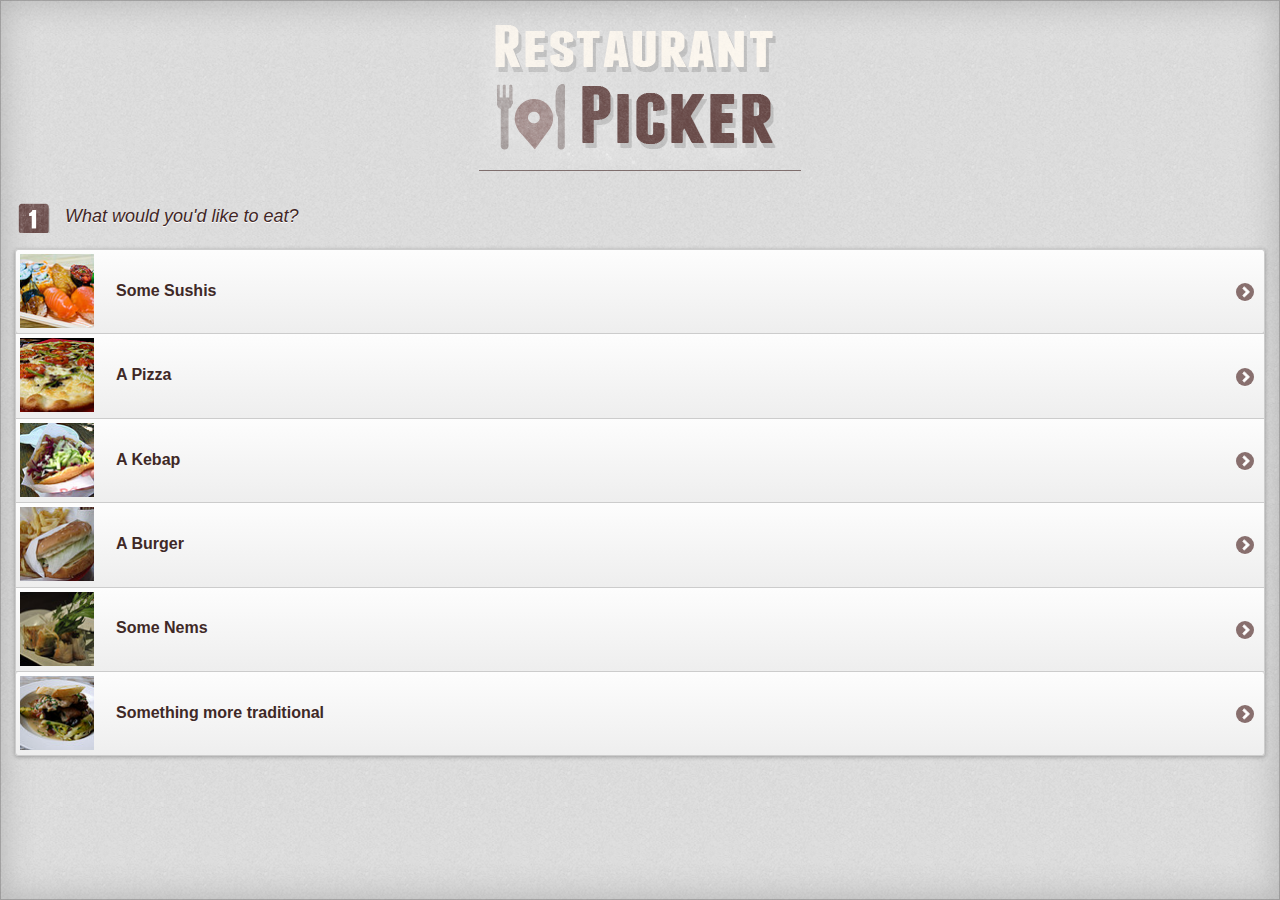
==== index.html @ beda5b20 "Initial commit -- Cater/Resturant Picker" ====
<!DOCTYPE html> 
<html> 
	<head>
  <meta charset="UTF-8">	
	<title>Restaurant Picker</title> 
	
	<meta name="viewport" content="width=device-width, initial-scale=1"> 
	<link rel="stylesheet" href="jquery.mobile.structure-1.0.1.css" />
	<link rel="apple-touch-icon" href="images/launch_icon_57.png" />
	<link rel="apple-touch-icon" sizes="72x72" href="images/launch_icon_72.png" />
	<link rel="apple-touch-icon" sizes="114x114" href="images/launch_icon_114.png" />
	<link rel="stylesheet" href="jquery.mobile-1.0.1.css" />
	<link rel="stylesheet" href="custom.css" />
	<script src="js/jquery-1.7.1.min.js"></script>
	<script src="js/jquery.mobile-1.0.1.min.js"></script>
</head> 

<body> 
<div data-role="page" id="home" data-theme="c">

	<div data-role="content">
	
	<div id="branding">
		<h1>Restaurant Picker </h1>
	</div>
	
	<div class="choice_list"> 
	<h1> What would you'd like to eat? </h1>
	
	<ul data-role="listview" data-inset="true" >
	<li><a href="choose_town.html" data-transition="slidedown"> <img src="sushis.jpg"/> <h3> Some Sushis</h3></a></li>
	<li><a href="choose_town.html"  data-transition="slidedown"> <img src="pizza.jpg"/> <h3> A Pizza </h3></a></li>
	<li><a href="choose_town.html"  data-transition="slidedown"> <img src="kebap.jpg"/> <h3> A Kebap</h3></a></li>
	<li><a href="choose_town.html"  data-transition="slidedown"> <img src="burger.jpg"/> <h3> A Burger</h3></a></li>
	<li><a href="choose_town.html"  data-transition="slidedown"> <img src="nems.jpg"/> <h3> Some Nems </h3></a></li>
	<li><a href="choose_town.html"  data-transition="slidedown"> <img src="tradi.jpg"/> <h3> Something more traditional</h3></a></li>	
	</ul>	
	
	</div>
	</div>

</div><!-- /page -->
</body>
</html>
---- custom.css ----
/*** general styling */
.ui-page.ui-body-c{
background:url(images/bg.png);
box-shadow:  0px 0px 30px 5px rgba(107, 105, 105, 0.3) inset,
 0px 0px 0px 1px rgba(107, 105, 105, 0.4) inset;

}

.ui-icon.ui-icon-arrow-r {
background-color:rgb(136, 111, 110);
}
.ui-corner-all, 
.ui-corner-top,
.ui-corner-bottom,
.ui-corner-tl,
.ui-corner-tr,
.ui-corner-bl,
.ui-header .ui-btn-corner-all,
.ui-listview-filter .ui-btn-corner-all,
#restau_infos .ui-btn-corner-all,
#contact_buttons .ui-btn-corner-all,
#notation .ui-btn-corner-all{
border-radius:0.2em;
}

.ui-btn-active {
background: #654644; /* Old browsers */
background: -moz-linear-gradient(top,  #654644 0%, #331c1b 100%); /* FF3.6+ */
background: -webkit-gradient(linear, left top, left bottom, color-stop(0%,#654644), color-stop(100%,#331c1b)); /* Chrome,Safari4+ */
background: -webkit-linear-gradient(top,  #654644 0%,#331c1b 100%); /* Chrome10+,Safari5.1+ */
background: -o-linear-gradient(top,  #654644 0%,#331c1b 100%); /* Opera 11.10+ */
background: -ms-linear-gradient(top,  #654644 0%,#331c1b 100%); /* IE10+ */
background: linear-gradient(top,  #654644 0%,#331c1b 100%); /* W3C */
color:#fff !important;
}
.ui-content .choice_list  .ui-btn-active .ui-link-inherit,
.ui-btn-down-c a.ui-link-inherit,
#home .ui-btn-down-c a.ui-link-inherit{
color:#fff !important;
}

img{
max-width: 100%;
height: auto; width: auto;
-webkit-box-sizing: border-box;
-moz-box-sizing: border-box;
box-sizing: border-box;
}
.ui-grid-a .ui-block-a, .ui-grid-a .ui-block-b {
    width: 48%;
    padding:1%;
}





/* title bar */
.ui-header.ui-bar-a{
background:url(images/header_bg.png);
}
.ui-header .ui-title {
text-indent:-9999px;
font-size:0px;
background:url(images/header_logo.png) no-repeat 69% 5px ;
height:33px;
padding:5px 0 5px 50px;
margin:0px;
}

.ui-header  .ui-btn-up-a  {
background:rgba(255, 255, 255, 0.1);
box-shadow:none;
}
.ui-header  .ui-btn-hover-a {
background:rgba(0, 0, 0, 0.3);
box-shadow:none;
}




/*** home **/

#branding{
background:url(images/logo.png) no-repeat;
width:322px;
height:165px;
text-indent:-999px;
font-size:0px;
margin:-10px auto 0 auto;
border-bottom:1px solid rgba(65, 38, 37, 0.6);
}

.choice_list h1{
margin-top:30px;
font-size:18px;
color:rgb(65, 38, 37);
font-weight:normal;
font-style:italic;
padding:5px 0 6px 50px;
background:url(images/pagination.png) no-repeat;
}

#home .choice_list h1{
background-position: 0 -16px;
}
#home .choice_list  h3{
padding-top:10px;
color:rgb(63, 41, 39);
}
#home .choice_list .ui-btn-active  a.ui-link-inherit h3{
color:#fff;
}
.choice_list  img{
padding:3px;
}



/** Chose the town **/

#choisir_ville .choice_list h1{
background-position: 0 -72px;
margin-bottom:20px;
}
#choisir_ville .choice_list a{
padding-top:10px;
color:rgb(63, 41, 39);
}
#choisir_ville .ui-listview-filter a{
padding-top:0px;
}


/** choix du restaurant **/
#choisir_restau .choice_list h1{
background-position: 0 -132px;
margin:10px auto 20px auto;
}
#choisir_restau .choice_list a{
padding-top:10px;
color:rgb(63, 41, 39);
}

#choisir_restau .classement{
display:inline-bloc;
background:url(images/pagination.png) no-repeat  0 -182px;
height:22px;
text-indent:-999px;
font-size:0px;
}

#choisir_restau .one{
width:30px;
}
#choisir_restau .two{
width:55px;
}
#choisir_restau .three{
width:75px;
}
#choisir_restau .four{
width:99px;
}







/** restau **/
#restau_infos,
#contact_infos {
color:rgb(63, 41, 39);
font-size:14px;
}
#restau_infos h1,
#contact_infos h2,
#notation h2{
color:rgb(63, 41, 39);
font-size:18px;
margin:0 auto 5px auto;
}

#restau_infos p,
#restau_infos ul,
#contact_infos p{
margin:2px auto 5px auto;
}
#restau_infos ul{
padding:0 0 0 10px;
}
#restau_infos ul  li{
list-style-type:square;
margin-left:5px;
}

#restau_infos .ui-block-b .ui-btn {
font-size:12px;
}
#restau_infos .ui-block-b .ui-btn-inner{
padding:5px;
}

#contact_buttons a{
color:rgb(63, 41, 39);
}

.ui-icon-maps {
background: rgb(63, 41, 39) url(images/maps.png) no-repeat;
}
.ui-icon-tel{
background: rgb(63, 41, 39) url(images/phone.png) no-repeat;
}

/** add the stars to the drop down */
#note_utilisateur-menu a{
padding-left:100px;
position:relative;
}

#note_utilisateur-button span.ui-btn-text{
background:url(images/pagination.png) no-repeat;
} 

#note_utilisateur-button span.ui-btn-inner{
	padding-left:5px;
} 

#note_utilisateur-menu li a:before{
content: "   ";
display:inline-block;
width:115px;
height:20px;
background:url(images/pagination.png) no-repeat;
position:absolute;
left:0px;
}
.one #note_utilisateur-button span.ui-btn-text,
#note_utilisateur-menu li a:before{
background-position: -75px -182px;
}
.two #note_utilisateur-button span.ui-btn-text,
#note_utilisateur-menu li + li a:before{
background-position: -52px -182px;
}
.three #note_utilisateur-button span.ui-btn-text,
#note_utilisateur-menu li + li +li a:before{
background-position: -27px -182px;
}
.four #note_utilisateur-button span.ui-btn-text,
#note_utilisateur-menu li + li +li +li a:before{
background-position: -2px -182px;
}
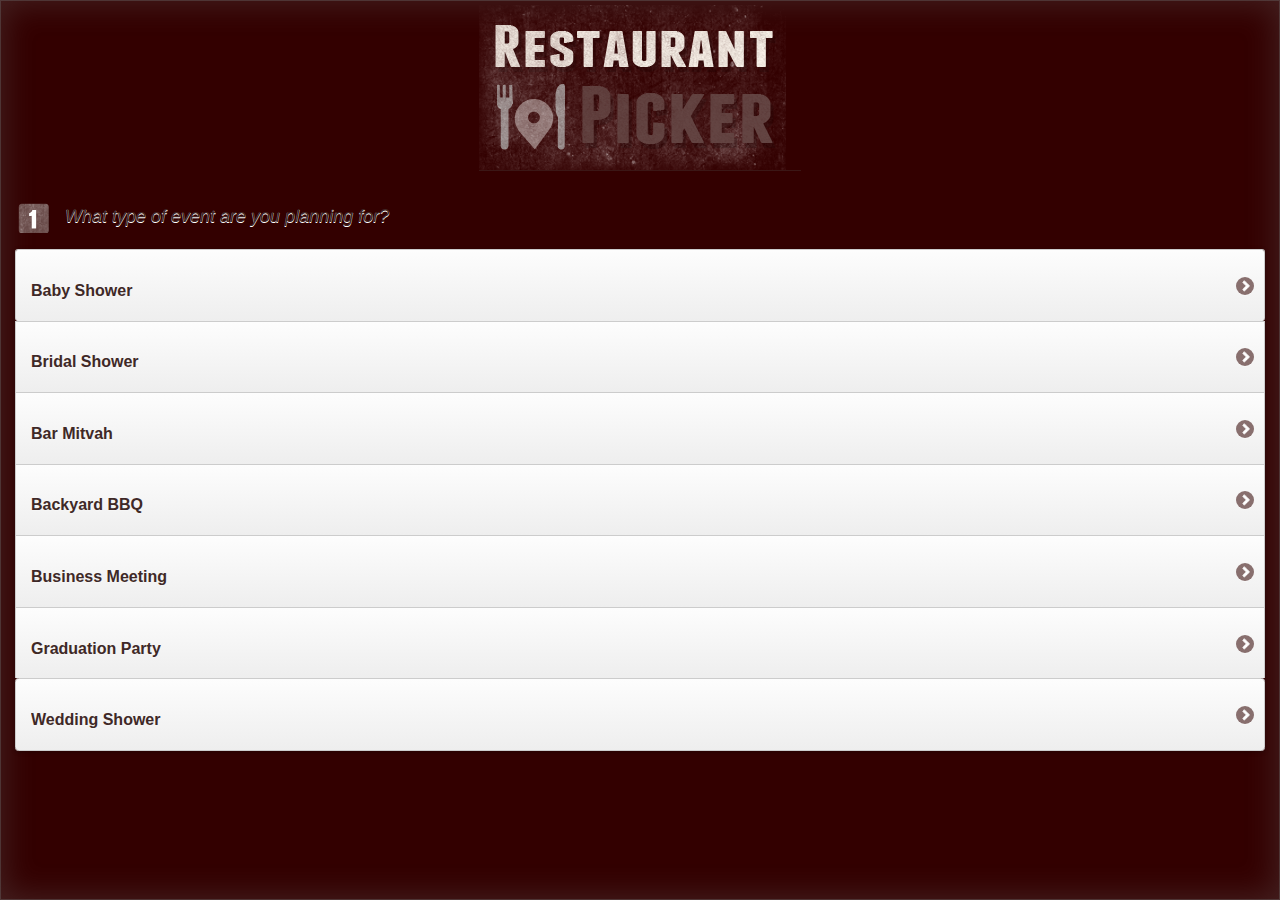
==== commit 132617c0: "index edited to display list of events options" ====
--- a/index.html
+++ b/index.html
@@ -2,7 +2,7 @@
 <html> 
 	<head>
   <meta charset="UTF-8">	
-	<title>Restaurant Picker</title> 
+	<title>Welcome to CATEr</title> 
 	
 	<meta name="viewport" content="width=device-width, initial-scale=1"> 
 	<link rel="stylesheet" href="jquery.mobile.structure-1.0.1.css" />
@@ -25,15 +25,16 @@
 	</div>
 	
 	<div class="choice_list"> 
-	<h1> What would you'd like to eat? </h1>
+	<h1> What type of event are you planning for? </h1>
 	
 	<ul data-role="listview" data-inset="true" >
-	<li><a href="choose_town.html" data-transition="slidedown"> <img src="sushis.jpg"/> <h3> Some Sushis</h3></a></li>
-	<li><a href="choose_town.html"  data-transition="slidedown"> <img src="pizza.jpg"/> <h3> A Pizza </h3></a></li>
-	<li><a href="choose_town.html"  data-transition="slidedown"> <img src="kebap.jpg"/> <h3> A Kebap</h3></a></li>
-	<li><a href="choose_town.html"  data-transition="slidedown"> <img src="burger.jpg"/> <h3> A Burger</h3></a></li>
-	<li><a href="choose_town.html"  data-transition="slidedown"> <img src="nems.jpg"/> <h3> Some Nems </h3></a></li>
-	<li><a href="choose_town.html"  data-transition="slidedown"> <img src="tradi.jpg"/> <h3> Something more traditional</h3></a></li>	
+	<li><a href="choose_town.html" data-transition="slidedown"> <h3> Baby Shower</h3></a></li>
+	<li><a href="choose_town.html"  data-transition="slidedown"><h3> Bridal Shower </h3></a></li>
+	<li><a href="choose_town.html"  data-transition="slidedown"> <h3> Bar Mitvah</h3></a></li>
+	<li><a href="choose_town.html"  data-transition="slidedown"> <h3> Backyard BBQ</h3></a></li>
+	<li><a href="choose_town.html"  data-transition="slidedown"> <h3> Business Meeting</h3></a></li>
+	<li><a href="choose_town.html"  data-transition="slidedown"> <h3> Graduation Party</h3></a></li>
+	<li><a href="choose_town.html"  data-transition="slidedown"> <h3> Wedding Shower </h3></a></li>	
 	</ul>	
 	
 	</div>
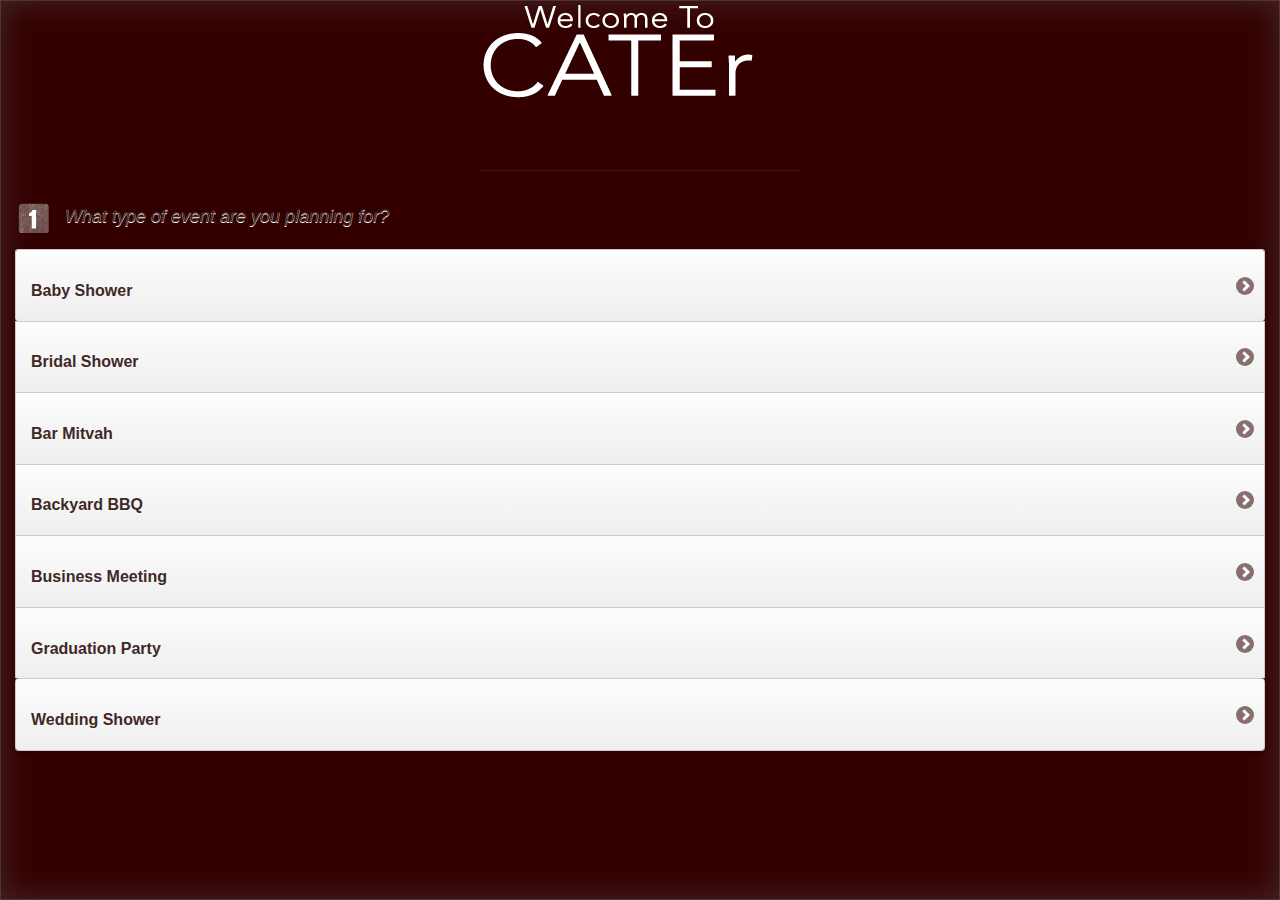
==== commit de6a0a48: "cuisine/# of people/budget/miles pages added" ====
--- a/index.html
+++ b/index.html
@@ -28,13 +28,13 @@
 	<h1> What type of event are you planning for? </h1>
 	
 	<ul data-role="listview" data-inset="true" >
-	<li><a href="choose_town.html" data-transition="slidedown"> <h3> Baby Shower</h3></a></li>
-	<li><a href="choose_town.html"  data-transition="slidedown"><h3> Bridal Shower </h3></a></li>
-	<li><a href="choose_town.html"  data-transition="slidedown"> <h3> Bar Mitvah</h3></a></li>
-	<li><a href="choose_town.html"  data-transition="slidedown"> <h3> Backyard BBQ</h3></a></li>
-	<li><a href="choose_town.html"  data-transition="slidedown"> <h3> Business Meeting</h3></a></li>
-	<li><a href="choose_town.html"  data-transition="slidedown"> <h3> Graduation Party</h3></a></li>
-	<li><a href="choose_town.html"  data-transition="slidedown"> <h3> Wedding Shower </h3></a></li>	
+	<li><a href="choose_cuisine.html" data-transition="slidedown"> <h3> Baby Shower</h3></a></li>
+	<li><a href="choose_cuisine.html"  data-transition="slidedown"><h3> Bridal Shower </h3></a></li>
+	<li><a href="choose_cuisine.html"  data-transition="slidedown"> <h3> Bar Mitvah</h3></a></li>
+	<li><a href="choose_cuisine.html"  data-transition="slidedown"> <h3> Backyard BBQ</h3></a></li>
+	<li><a href="choose_cuisine.html"  data-transition="slidedown"> <h3> Business Meeting</h3></a></li>
+	<li><a href="choose_cuisine.html"  data-transition="slidedown"> <h3> Graduation Party</h3></a></li>
+	<li><a href="choose_cuisine.html"  data-transition="slidedown"> <h3> Wedding Shower </h3></a></li>	
 	</ul>	
 	
 	</div>
--- a/custom.css
+++ b/custom.css
@@ -1,6 +1,6 @@
 /*** general styling */
 .ui-page.ui-body-c{
-background:url(images/bg.png);
+background:url(images/bg1.png);
 box-shadow:  0px 0px 30px 5px rgba(107, 105, 105, 0.3) inset,
  0px 0px 0px 1px rgba(107, 105, 105, 0.4) inset;
 
@@ -83,7 +83,7 @@
 /*** home **/
 
 #branding{
-background:url(images/logo.png) no-repeat;
+background:url(images/main_logo.png) no-repeat;
 width:322px;
 height:165px;
 text-indent:-999px;
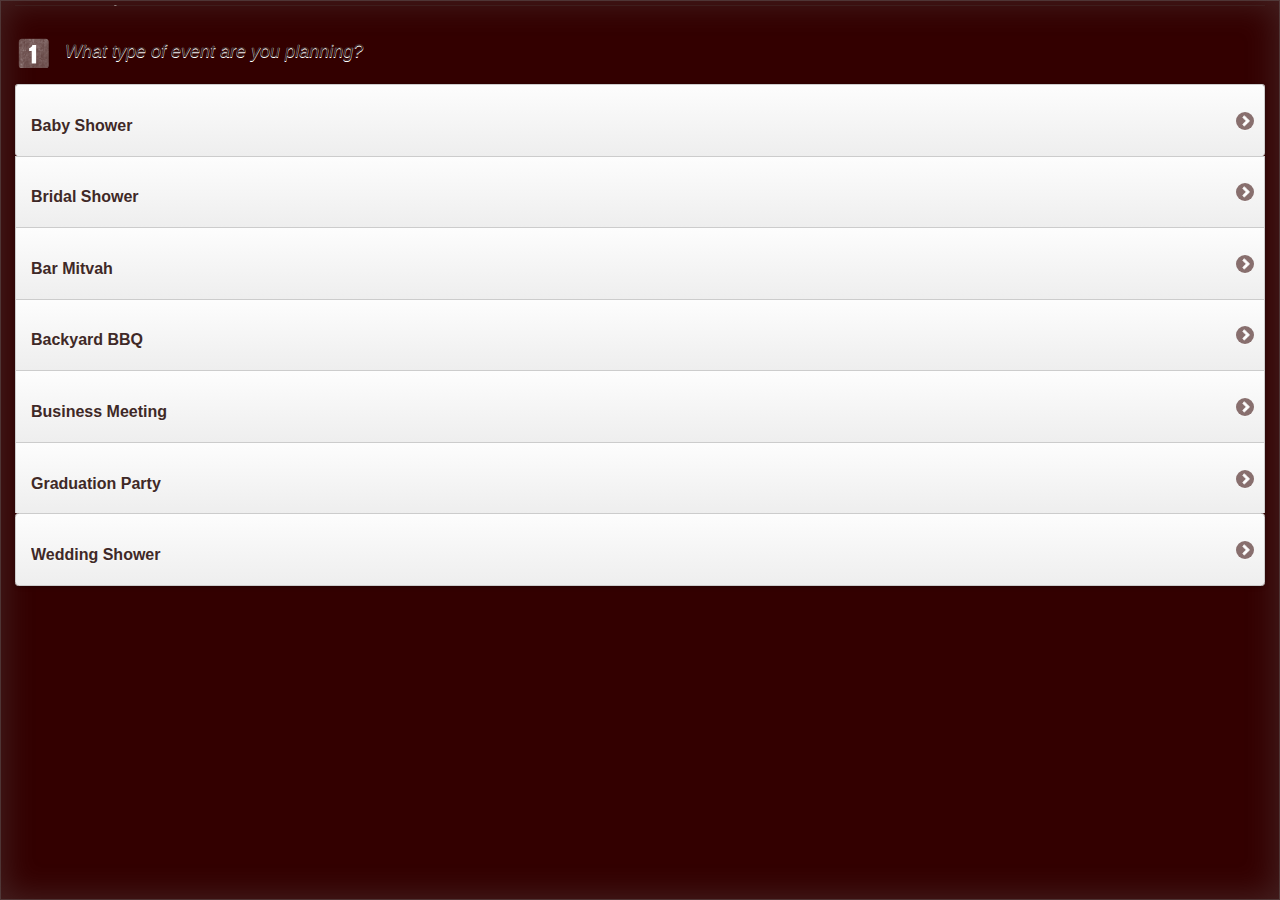
==== commit 9505e529: "text edits & logo changes" ====
--- a/index.html
+++ b/index.html
@@ -25,7 +25,7 @@
 	</div>
 	
 	<div class="choice_list"> 
-	<h1> What type of event are you planning for? </h1>
+	<h1> What type of event are you planning? </h1>
 	
 	<ul data-role="listview" data-inset="true" >
 	<li><a href="choose_cuisine.html" data-transition="slidedown"> <h3> Baby Shower</h3></a></li>
--- a/custom.css
+++ b/custom.css
@@ -84,8 +84,7 @@
 
 #branding{
 background:url(images/main_logo.png) no-repeat;
-width:322px;
-height:165px;
+
 text-indent:-999px;
 font-size:0px;
 margin:-10px auto 0 auto;
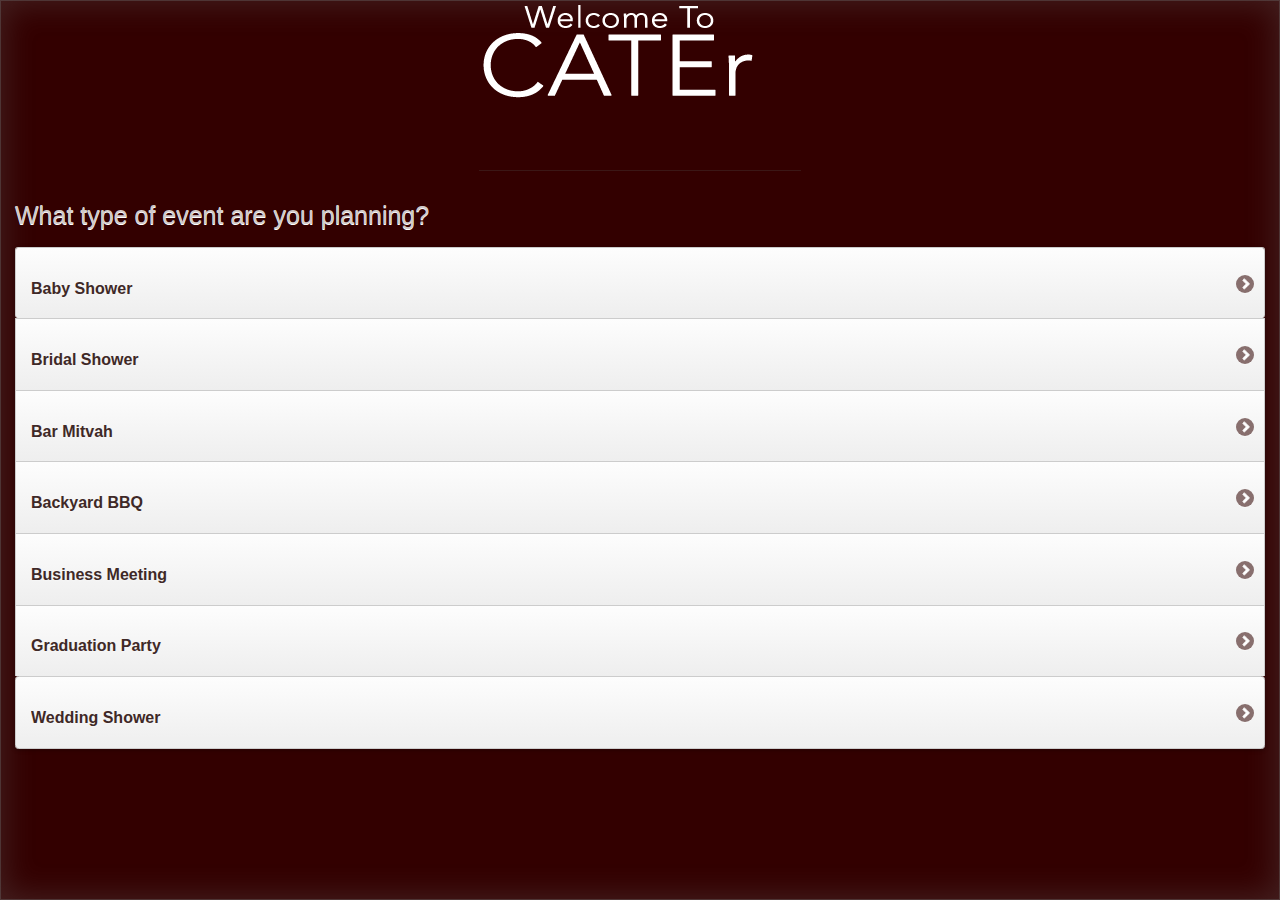
==== commit a5e28324: "backbone.js lib added" ====
--- a/index.html
+++ b/index.html
@@ -13,6 +13,8 @@
 	<link rel="stylesheet" href="custom.css" />
 	<script src="js/jquery-1.7.1.min.js"></script>
 	<script src="js/jquery.mobile-1.0.1.min.js"></script>
+	<script src="js/libs/underscore-min.js" type="text/javascript"></script>
+	<script src="js/libs/backbone-min.js" type="text/javascript"></script>
 </head> 
 
 <body> 
--- a/custom.css
+++ b/custom.css
@@ -1,6 +1,6 @@
 /*** general styling */
 .ui-page.ui-body-c{
-background:url(images/bg1.png);
+background:url(images/bg.png);
 box-shadow:  0px 0px 30px 5px rgba(107, 105, 105, 0.3) inset,
  0px 0px 0px 1px rgba(107, 105, 105, 0.4) inset;
 
@@ -62,7 +62,7 @@
 .ui-header .ui-title {
 text-indent:-9999px;
 font-size:0px;
-background:url(images/header_logo.png) no-repeat 69% 5px ;
+background:url(images/header_logo_1.png) no-repeat 69% 5px ;
 height:33px;
 padding:5px 0 5px 50px;
 margin:0px;
@@ -84,7 +84,8 @@
 
 #branding{
 background:url(images/main_logo.png) no-repeat;
-
+width:322px;
+height:165px;
 text-indent:-999px;
 font-size:0px;
 margin:-10px auto 0 auto;
@@ -93,12 +94,11 @@
 
 .choice_list h1{
 margin-top:30px;
-font-size:18px;
-color:rgb(65, 38, 37);
+font-size:25px;
+color:rgb(208, 201, 201);
 font-weight:normal;
-font-style:italic;
-padding:5px 0 6px 50px;
-background:url(images/pagination.png) no-repeat;
+font-style:bold;
+
 }
 
 #home .choice_list h1{
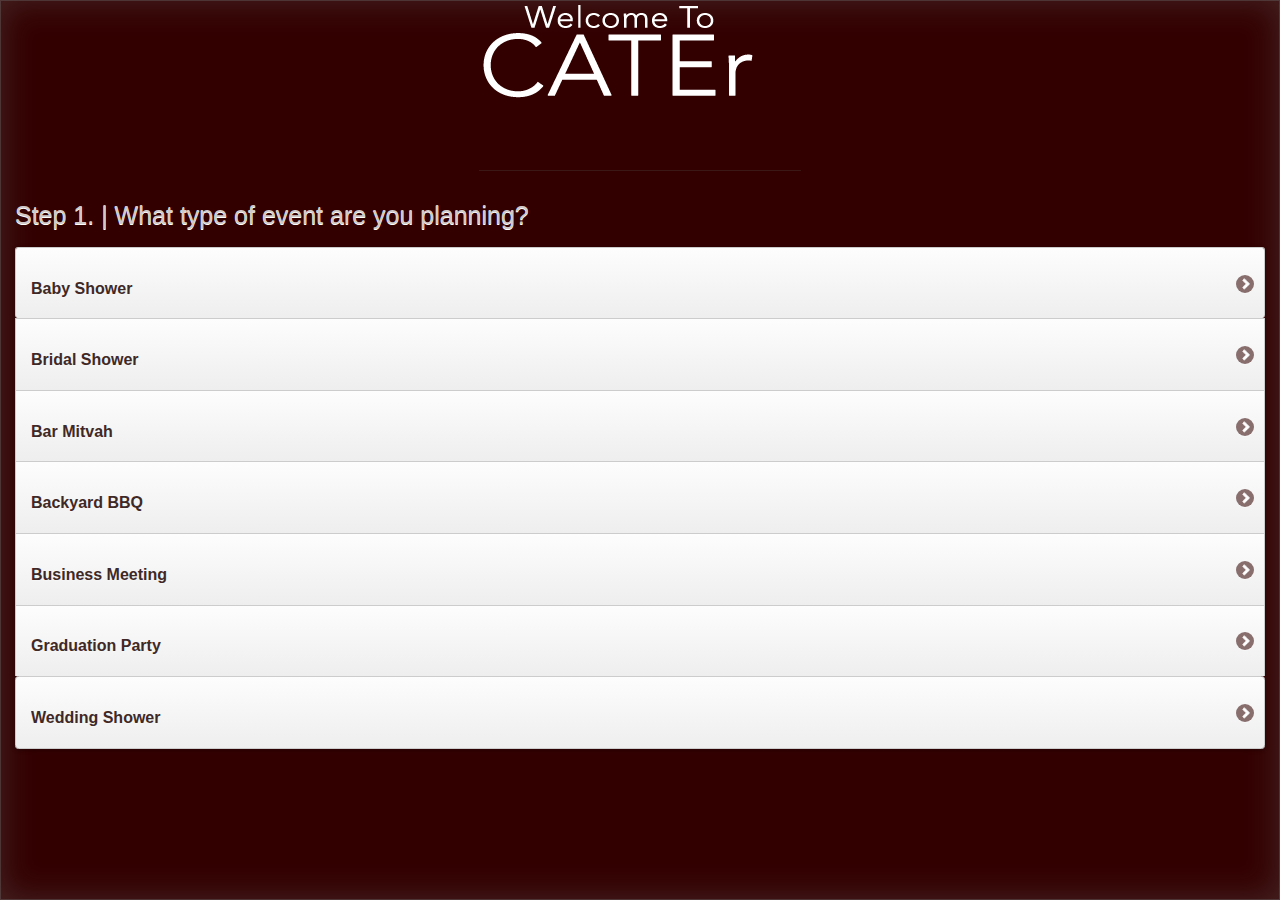
==== commit 43c30b96: "steps added/ images changed/restur pg created" ====
--- a/index.html
+++ b/index.html
@@ -27,7 +27,7 @@
 	</div>
 	
 	<div class="choice_list"> 
-	<h1> What type of event are you planning? </h1>
+	<h1> Step 1. | What type of event are you planning? </h1>
 	
 	<ul data-role="listview" data-inset="true" >
 	<li><a href="choose_cuisine.html" data-transition="slidedown"> <h3> Baby Shower</h3></a></li>
